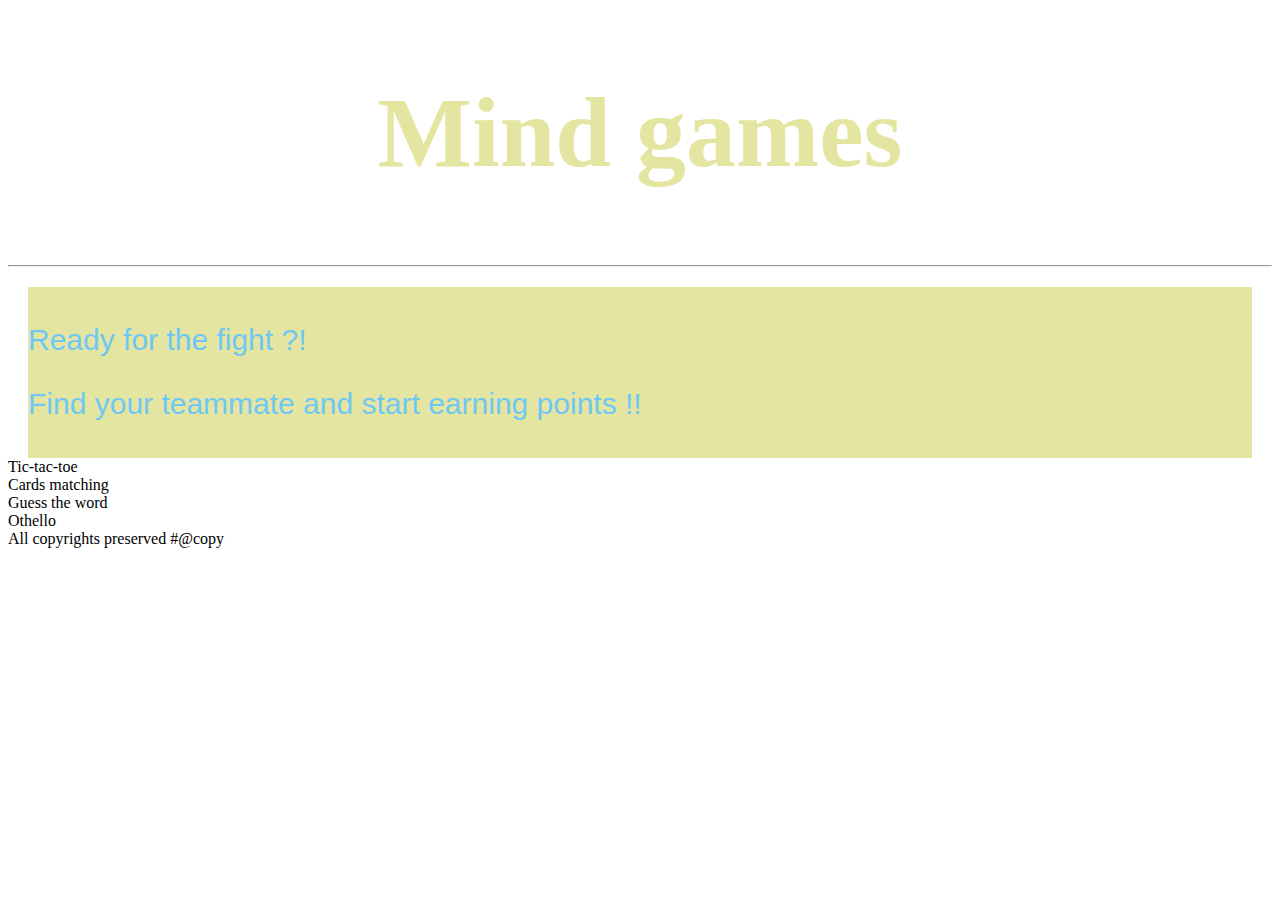
==== Cards game/index.html @ 54111931 "Flipping Cards using condition" ====
<html lang="en">
  <head>
    <!-- Meta-->
    <meta charset="utf-8" >
    <meta name="author" content="Ziad">
    <meta name="keywords" content="Game ,Cards , Memory">
    <meta name="description" content="This is a gaming website that has the best games to keep you entertained">
    <meta name="viewport" content="width=device-width, initial-scale=1.0">
    <meta name="robots" content="index,follow">
    <meta http-equiv="refresh" content="30">
    <!--Open Graph protocol for social media-->
    <meta property="og:title" content="">
    <meta property="og:description" content="">
    <meta property="og:image" content="">
    <meta property="og:url" content="">
    <meta property="og:type" content="">
    <title>Cards matching</title>
    <!--CSS-->
    <link rel="stylesheet" href="style.css" />
    <!--JS-->
    <script></script>
  </head>
  <body>
    <header class="Logo">
      <h1>Mind games</h1>
    </header>
    <hr />
    <div class="Suspense">
      <p>Ready for the fight ?!</p>
      <p>Find your teammate and start earning points !!</p>
    </div>

    <main class="All-games">
     <div id="game1"><a href="game1.html" target="_blank" ></a>Tic-tac-toe</div>
     <div id="game2"><a href="game2.html" target="_blank" ></a>Cards matching</div>
     <div id="game3"><a href="game3.html" target="_blank" ></a>Guess the word</div>
     <div id="game4"><a href="game4.html" target="_blank" ></a>Othello</div>
    </main>
    <footer id="footer">All copyrights preserved #@copy</footer>
  </body>
</html>
---- Cards game/style.css ----
body
{
  background-color: white;
}
.Logo
{ 
  display: flex;
  align-items: center;
  justify-content: center;
}
h1
{
  color: rgb(229, 229, 162);
  font-size: 100px;
  font-weight:150px ;
}
.Logo img
{ 
  width: 100px;
  height: 100px;
}
.Suspense
{ 
  background-color: rgb(229, 229, 162);
  font-size: 30px;
  padding-top: 0.4rem;
  padding-bottom: 0.4rem;
  margin-right:20px;
  margin-left: 20px;
  margin-top:20px;
  
}
.Suspense p
{ 
  color:rgb(110, 200, 243);
  font-family:'Franklin Gothic Medium', 'Arial Narrow', Arial, sans-serif ;
  font-size: 30px;
}
.All-games
{

}
#footer
{

}
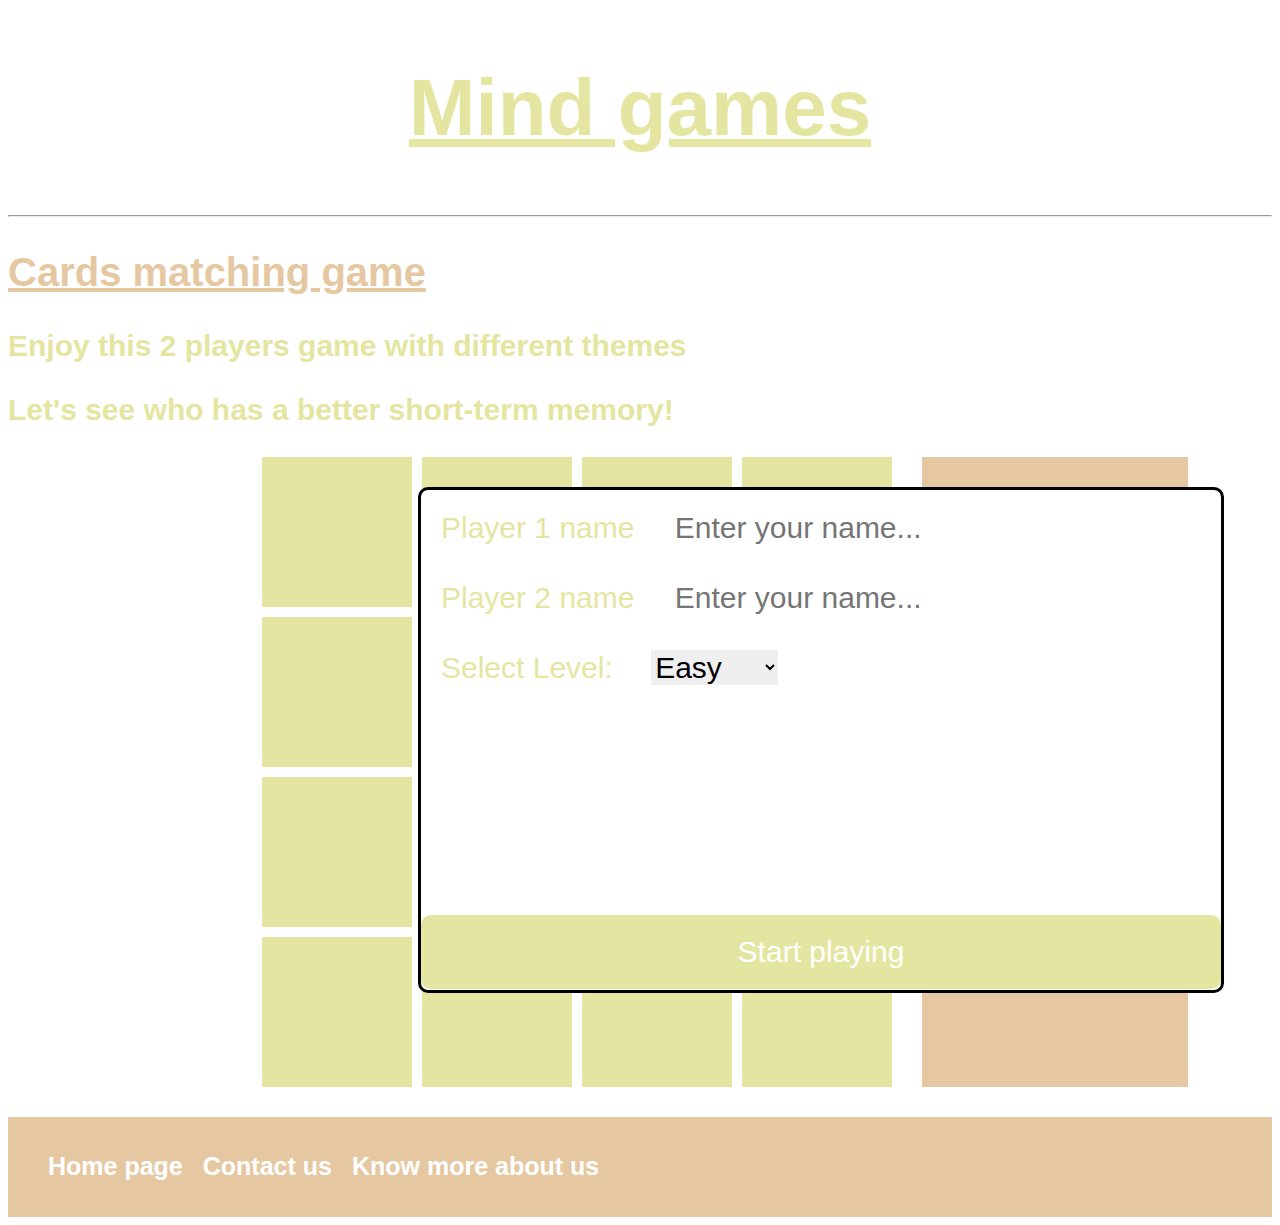
==== commit 97eac522: "Modified index files" ====
--- a/Cards game/index.html
+++ b/Cards game/index.html
@@ -1,41 +1,105 @@
 <html lang="en">
   <head>
     <!-- Meta-->
-    <meta charset="utf-8" >
-    <meta name="author" content="Ziad">
-    <meta name="keywords" content="Game ,Cards , Memory">
-    <meta name="description" content="This is a gaming website that has the best games to keep you entertained">
-    <meta name="viewport" content="width=device-width, initial-scale=1.0">
-    <meta name="robots" content="index,follow">
-    <meta http-equiv="refresh" content="30">
+    <meta charset="utf-8" />
+    <meta name="author" content="Ziad" />
+    <meta name="keywords" content="Game ,Cards , Memory" />
+    <meta
+      name="description"
+      content="This is a gaming website that has the best games to keep you entertained"
+    />
+    <meta name="viewport" content="width=device-width, initial-scale=1.0" />
+    <meta name="robots" content="index,follow" />
+    <meta http-equiv="refresh" content="" />
     <!--Open Graph protocol for social media-->
-    <meta property="og:title" content="">
-    <meta property="og:description" content="">
-    <meta property="og:image" content="">
-    <meta property="og:url" content="">
-    <meta property="og:type" content="">
+    <meta property="og:title" content="" />
+    <meta property="og:description" content="" />
+    <meta property="og:image" content="" />
+    <meta property="og:url" content="" />
+    <meta property="og:type" content="" />
     <title>Cards matching</title>
     <!--CSS-->
-    <link rel="stylesheet" href="style.css" />
+    <link rel="stylesheet" href="stylegame1.css" />
     <!--JS-->
-    <script></script>
+    <link
+      rel="stylesheet"
+      href="https://cdnjs.cloudflare.com/ajax/libs/font-awesome/6.6.0/css/all.min.css"
+      integrity="sha512-Kc323vGBEqzTmouAECnVceyQqyqdsSiqLQISBL29aUW4U/M7pSPA/gEUZQqv1cwx4OnYxTxve5UMg5GT6L4JJg=="
+      crossorigin="anonymous"
+      referrerpolicy="no-referrer"
+    />
   </head>
   <body>
+   
     <header class="Logo">
       <h1>Mind games</h1>
     </header>
     <hr />
-    <div class="Suspense">
-      <p>Ready for the fight ?!</p>
-      <p>Find your teammate and start earning points !!</p>
-    </div>
-
-    <main class="All-games">
-     <div id="game1"><a href="game1.html" target="_blank" ></a>Tic-tac-toe</div>
-     <div id="game2"><a href="game2.html" target="_blank" ></a>Cards matching</div>
-     <div id="game3"><a href="game3.html" target="_blank" ></a>Guess the word</div>
-     <div id="game4"><a href="game4.html" target="_blank" ></a>Othello</div>
+    <main >
+      <div class="description">
+        <h2>Cards matching game</h2>
+        <p>
+          Enjoy this 2 players game with different themes  </p>
+          <p> Let's see who has a better short-term memory! </p>
+        </div>
+      <div class="Game-comment-section" id="Game-comment-section">
+        <div class="SettingsDiv">
+        <form id="myForm">
+          <label >Player 1 name   <input id="Player1-Name" type="text" name="player1-name" placeholder="Enter your name..." required></label><br>
+          <label >Player 2 name   <input id="Player2-Name" type="text" name="player2-name" placeholder="Enter your name..."required></label><br>
+          <div class="Levels">
+            <label for="level">Select Level:</label>
+            <select id="level" name="level">
+                <option value="easy">Easy</option>
+                <option value="medium">Medium</option>
+                <option value="hard">Hard</option>
+            </select>
+        </div><br>
+          <button type="submit">Start playing</button> 
+        </form></div>
+      <div class="grid">
+        <div class="box" ></div>
+        <div class="box"></div>
+        <div class="box"></div>
+        <div class="box"></div>
+        <div class="box"></div>
+        <div class="box"></div>
+        <div class="box"></div>
+        <div class="box"></div>
+        <div class="box"></div>
+        <div class="box"></div>
+        <div class="box"></div>
+        <div class="box"></div>
+        <div class="box"></div>
+        <div class="box"></div>
+        <div class="box"></div>
+        <div class="box"></div>
+      </div>
+      <aside id="Comment-Section">
+        <h3 >Comment Section</h3>
+        <form id="CommentForm">
+          <label>
+            <input
+              type="text"
+              id="evaluation"
+              placeholder="Write your evaluation here"
+              name="evaluation"/>
+          </label>
+          <button>Submit</button>
+        </form>
+      </aside>
+      </div>
     </main>
-    <footer id="footer">All copyrights preserved #@copy</footer>
+    <footer>
+        <div class="quick-links">
+          <ul>
+            <li><a href="index.html">Home page</a></li>
+            <li><a href="">Contact us</a></li>
+            <li><a href="portfolio">Know more about us</a></li>
+          </ul>
+        </div>
+        <a href="#"><i class="fa-solid fa-arrow-up"></i></a>
+    </footer>
+    <script src="script.js"></script>
   </body>
 </html>
--- a/Cards game/stylegame1.css
+++ b/Cards game/stylegame1.css
@@ -0,0 +1,185 @@
+body
+{
+  background-color: #fff;
+  font-family: Arial, Helvetica, sans-serif;
+}
+h1{
+  color: rgb(229, 229, 162);
+  font-size:5rem;
+  font-weight: 30px;
+  text-decoration:underline;
+}
+.Logo
+{ 
+  display: flex;
+  align-items: center;
+  justify-content: center;
+}
+.Game-comment-section a
+{
+  text-decoration: none;
+  color: rgb(229, 200, 162);
+  font-size: 80px;
+  font-weight: 30px;
+  -webkit-text-stroke: 1px #000;
+}
+.Game-comment-section a:hover
+{
+  color: #ff6347;
+  cursor: pointer;
+}
+.Game-comment-section aside p
+{
+  color: #000;
+  font-size: 25px;
+  font-weight:150px ;
+}
+/* End of Header */
+.Game-comment-section 
+{ 
+  display: flex;
+  justify-content:center;
+  align-items: stretch;
+  gap: 30px;
+  margin: 0 10px;
+  position:relative;
+}
+
+.Highlight{
+    color:rgb(229, 200, 162);
+    font-size: 40px;
+    font-weight: 30px;
+    transition:'all 0.7s ease-out';
+}
+.SettingsDiv{
+  width:800px;
+  height:500px;
+  border:3px solid;
+  z-index:1;
+  position:absolute;
+  top:30px;
+  left:400px;
+  background-color:#fff;
+  border-radius: 10px;
+}
+.SettingsDiv input
+{
+  border-style: none;
+  font-size: 30px;
+  margin-left:30px;
+}
+.SettingsDiv form 
+{ color: rgb(229, 229, 162);
+  font-size: 30px;
+  font-weight:800px ;
+  display: flex;
+  justify-content: space-between;
+  flex-direction: column;
+  margin: 20px 20px;
+}
+
+.SettingsDiv select
+{
+  border-style: none;
+  font-size: 30px;
+  margin-left:30px;
+}
+.SettingsDiv button
+{
+  background-color: rgb(229, 229, 162);
+  border-radius: 10px;
+  border-style: none;
+  font-size: 30px;
+  font-weight:150px ;
+  position: absolute;
+  width: 100%;
+  top:425px;
+  left: 0px;
+  color: #fff;
+  padding: 20px;
+  cursor: pointer;
+  
+}
+/* Description */
+.description h2
+{
+  color: rgb(229, 200, 162);
+  font-size: 40px;
+  text-decoration: underline;
+}
+.description p
+{ font-size: 30px;
+  color: rgb(229, 229, 162);
+  font-weight: bold;
+}
+.description ul
+{ display: flex;
+  justify-content: space-evenly;
+  align-items: center;
+  color: rgb(229, 229, 162);
+  font-size: 30px;
+  list-style: none;
+  margin-left: 45px;
+  margin-right: 180px;
+}
+/* GRID */
+.grid
+{ margin-left: 170px;
+  display: grid;
+  grid-template-columns:repeat(4, 150px);
+  grid-template-rows: repeat(4, 150px);    
+  grid-gap: 10px;
+  position:relative;
+}
+.grid>div
+{
+  background-color: rgb(229, 229, 162);
+ 
+}
+.grid>div:hover
+{
+  cursor:pointer;
+}
+aside
+{   
+    background-color:rgb(229, 200, 162); 
+    padding: 10px;
+}
+footer {
+  margin-top: 30px;
+  height: 100px;
+  background-color: rgb(229, 200, 162);
+  display: flex;
+  justify-content: space-between;
+  align-items: center;
+}
+
+.quick-links ul {
+  display: flex;
+  gap: 20px; /* Use gap to control spacing between items */
+  list-style-type: none;
+  /* margin: 0; Remove default margin */
+  /* padding: 0; Remove default padding */
+}
+
+.quick-links ul li {
+  
+  font-size: 25px;
+}
+.quick-links ul li a {
+  color:white; /* Change this to your desired color */
+  text-decoration: none; /* Remove the underline */
+  font-weight: bold; /* Make the text bold */
+  transition: color 0.3s ease; /* Smooth transition for hover effect */
+}
+
+.quick-links ul li a:hover {
+  color: #ff6347; /* Change to your desired hover color */
+  text-decoration: underline; /* Optionally add underline on hover */
+}
+.fa-arrow-up {
+  font-size: 40px;
+  padding: 20px;
+  color:white;
+  cursor: pointer; /* Add cursor to indicate it's clickable */
+}
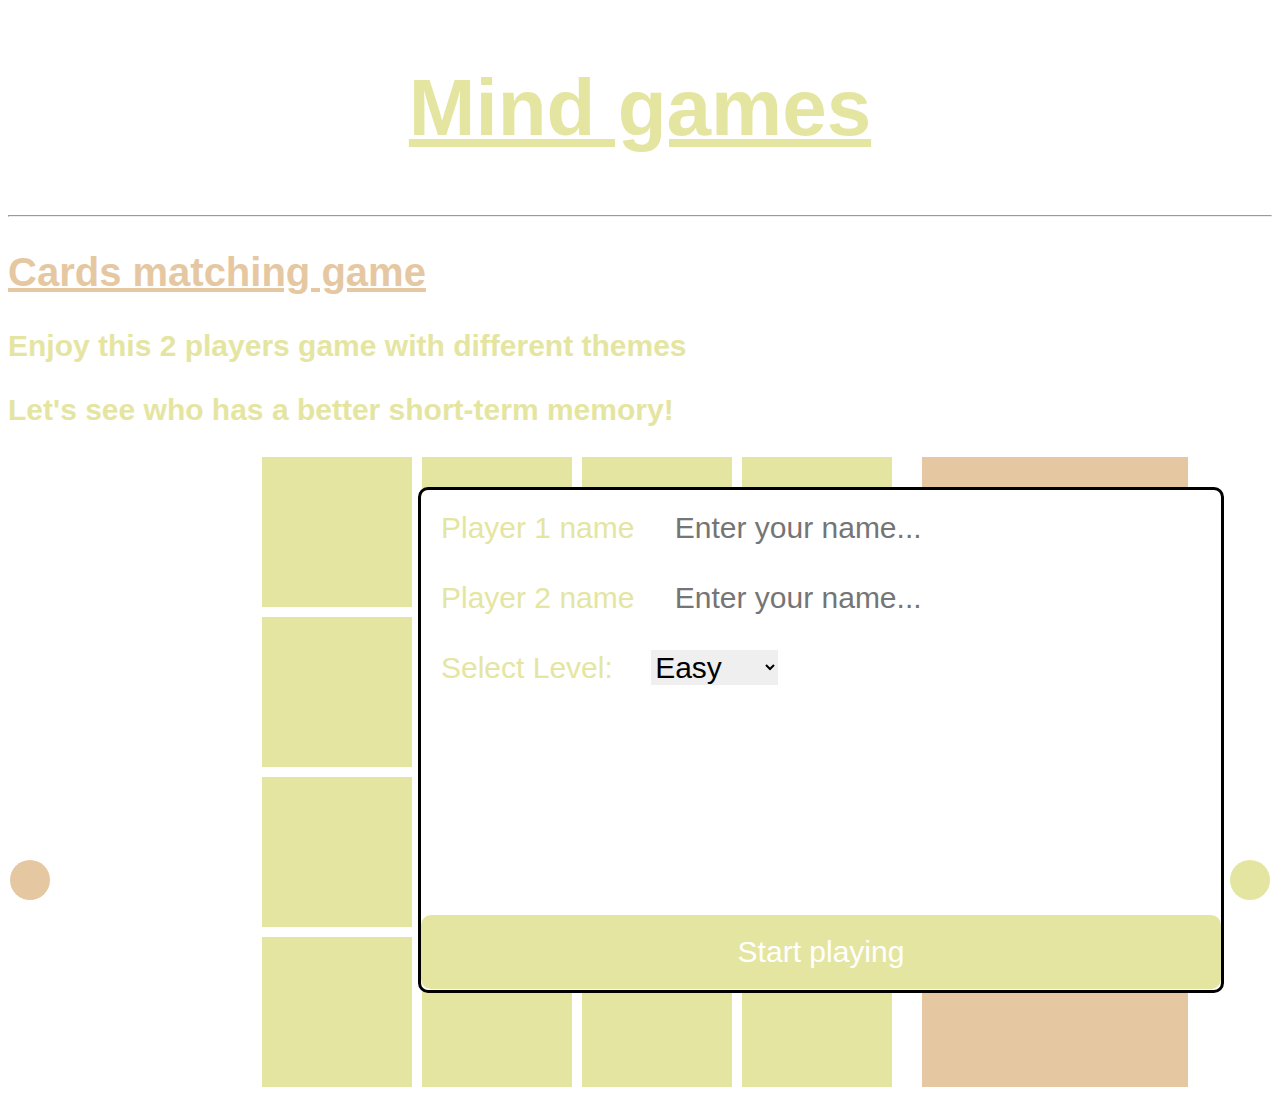
==== commit 18d501b9: "Added a gome button" ====
--- a/Cards game/index.html
+++ b/Cards game/index.html
@@ -90,16 +90,10 @@
       </aside>
       </div>
     </main>
-    <footer>
-        <div class="quick-links">
-          <ul>
-            <li><a href="index.html">Home page</a></li>
-            <li><a href="">Contact us</a></li>
-            <li><a href="portfolio">Know more about us</a></li>
-          </ul>
-        </div>
-        <a href="#"><i class="fa-solid fa-arrow-up"></i></a>
-    </footer>
+    
+    <a href="/Homepage/index.html"><i class="fa-solid fa-house"></i></a>
+    <a href="#"><i class="fa-solid fa-arrow-up"></i></a>
+
     <script src="script.js"></script>
   </body>
 </html>
--- a/Cards game/stylegame1.css
+++ b/Cards game/stylegame1.css
@@ -145,41 +145,26 @@
     background-color:rgb(229, 200, 162); 
     padding: 10px;
 }
-footer {
-  margin-top: 30px;
-  height: 100px;
-  background-color: rgb(229, 200, 162);
-  display: flex;
-  justify-content: space-between;
-  align-items: center;
-}
 
-.quick-links ul {
-  display: flex;
-  gap: 20px; /* Use gap to control spacing between items */
-  list-style-type: none;
-  /* margin: 0; Remove default margin */
-  /* padding: 0; Remove default padding */
-}
-
-.quick-links ul li {
-  
-  font-size: 25px;
-}
-.quick-links ul li a {
-  color:white; /* Change this to your desired color */
-  text-decoration: none; /* Remove the underline */
-  font-weight: bold; /* Make the text bold */
-  transition: color 0.3s ease; /* Smooth transition for hover effect */
-}
-
-.quick-links ul li a:hover {
-  color: #ff6347; /* Change to your desired hover color */
-  text-decoration: underline; /* Optionally add underline on hover */
-}
 .fa-arrow-up {
-  font-size: 40px;
+  position: fixed;
+  bottom: 0;
+  right: 10px;
   padding: 20px;
   color:white;
+  font-size: 30px;
+  background-color: rgb(229,229,162);
+  border-radius: 50%;
   cursor: pointer; /* Add cursor to indicate it's clickable */
 }
+.fa-house{
+  font-size: 30px;
+  position:fixed;
+  bottom:0;
+  left:10px;
+  border-radius: 50%;
+  background-color: rgb(229,200,162);
+  color: white;
+  padding: 20px;
+ 
+}